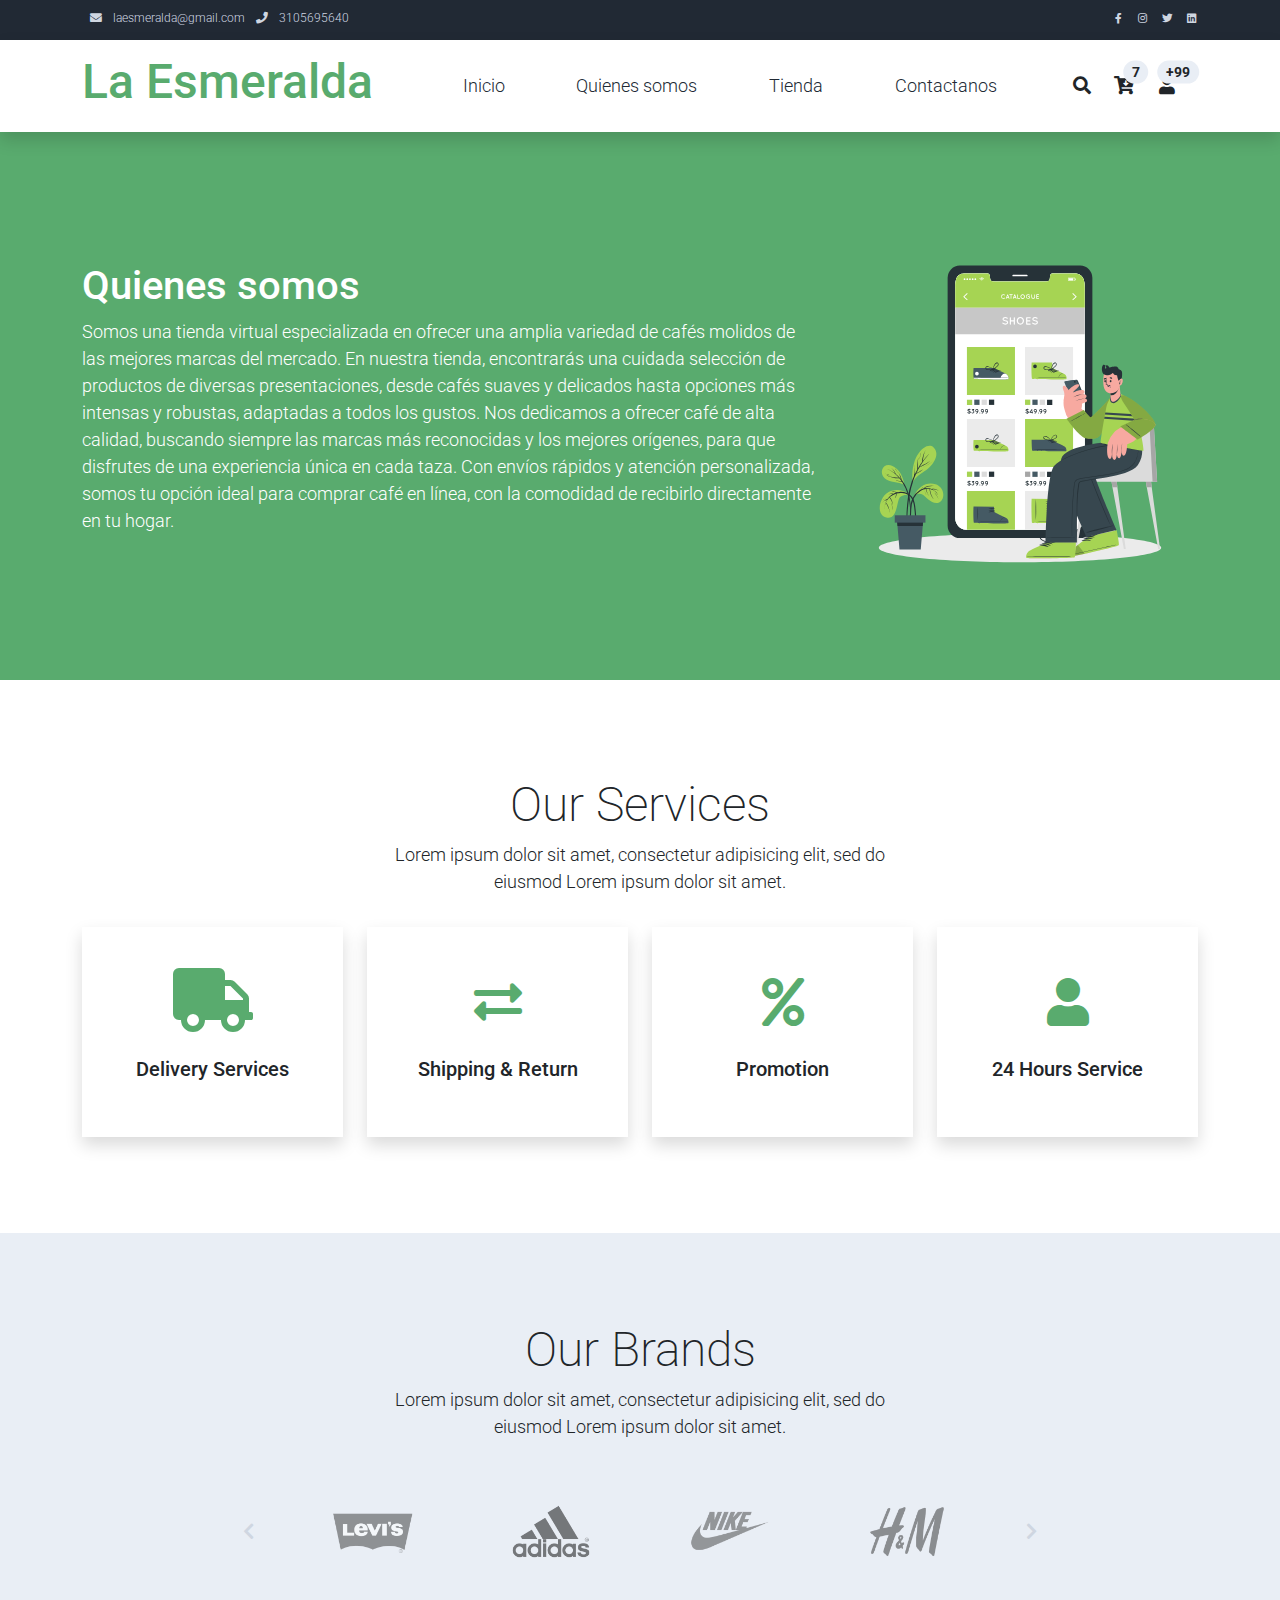
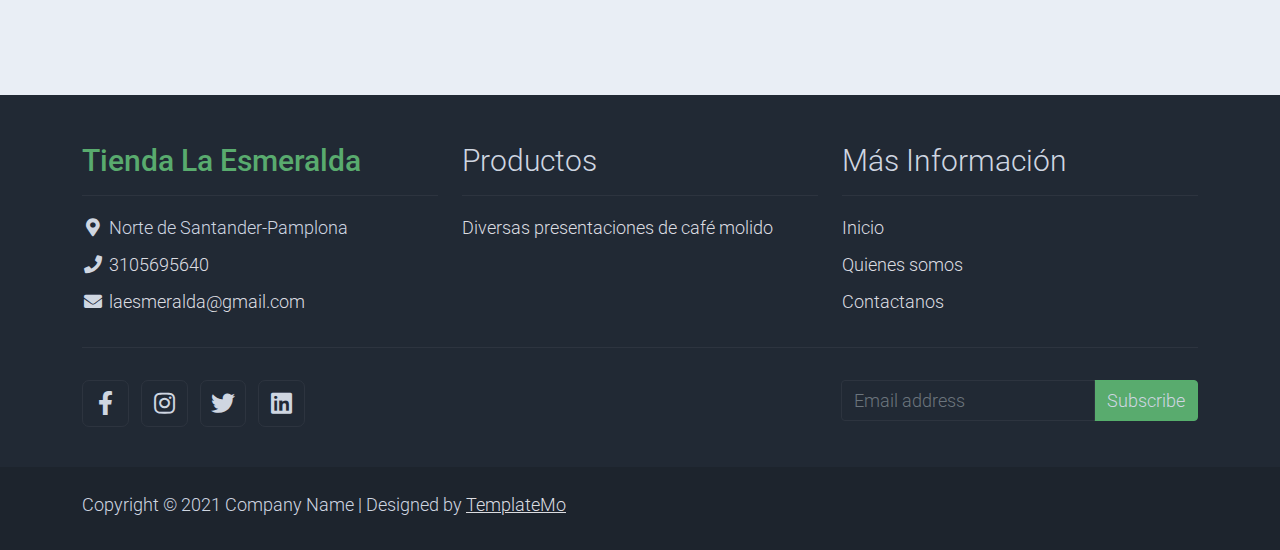
==== about.html @ 6424d11e "Add files via upload" ====
<!DOCTYPE html>
<html lang="en">

<head>
    <title>La Esmeralda-Quienes somos </title>
    <meta charset="utf-8">
    <meta name="viewport" content="width=device-width, initial-scale=1">

    <link rel="apple-touch-icon" href="assets/img/apple-icon.png">
    <link rel="shortcut icon" type="image/x-icon" href="assets/img/favicon.ico">

    <link rel="stylesheet" href="assets/css/bootstrap.min.css">
    <link rel="stylesheet" href="assets/css/templatemo.css">
    <link rel="stylesheet" href="assets/css/custom.css">

    <!-- Load fonts style after rendering the layout styles -->
    <link rel="stylesheet" href="https://fonts.googleapis.com/css2?family=Roboto:wght@100;200;300;400;500;700;900&display=swap">
    <link rel="stylesheet" href="assets/css/fontawesome.min.css">
<!--
    
TemplateMo 559 Zay Shop

https://templatemo.com/tm-559-zay-shop

-->
</head>

<body>
    <!-- Start Top Nav -->
    <nav class="navbar navbar-expand-lg bg-dark navbar-light d-none d-lg-block" id="templatemo_nav_top">
        <div class="container text-light">
            <div class="w-100 d-flex justify-content-between">
                <div>
                    <i class="fa fa-envelope mx-2"></i>
                    <a class="navbar-sm-brand text-light text-decoration-none" href="mailto:info@company.com">laesmeralda@gmail.com</a>
                    <i class="fa fa-phone mx-2"></i>
                    <a class="navbar-sm-brand text-light text-decoration-none" href="tel:010-020-0340">3105695640</a>
                </div>
                <div>
                    <a class="text-light" href="https://fb.com/templatemo" target="_blank" rel="sponsored"><i class="fab fa-facebook-f fa-sm fa-fw me-2"></i></a>
                    <a class="text-light" href="https://www.instagram.com/" target="_blank"><i class="fab fa-instagram fa-sm fa-fw me-2"></i></a>
                    <a class="text-light" href="https://twitter.com/" target="_blank"><i class="fab fa-twitter fa-sm fa-fw me-2"></i></a>
                    <a class="text-light" href="https://www.linkedin.com/" target="_blank"><i class="fab fa-linkedin fa-sm fa-fw"></i></a>
                </div>
            </div>
        </div>
    </nav>
    <!-- Close Top Nav -->


    <!-- Header -->
    <nav class="navbar navbar-expand-lg navbar-light shadow">
        <div class="container d-flex justify-content-between align-items-center">

            <a class="navbar-brand text-success logo h1 align-self-center" href="index.html">
                La Esmeralda
            </a>

            <button class="navbar-toggler border-0" type="button" data-bs-toggle="collapse" data-bs-target="#templatemo_main_nav" aria-controls="navbarSupportedContent" aria-expanded="false" aria-label="Toggle navigation">
                <span class="navbar-toggler-icon"></span>
            </button>

            <div class="align-self-center collapse navbar-collapse flex-fill  d-lg-flex justify-content-lg-between" id="templatemo_main_nav">
                <div class="flex-fill">
                    <ul class="nav navbar-nav d-flex justify-content-between mx-lg-auto">
                        <li class="nav-item">
                            <a class="nav-link" href="index.html">Inicio</a>
                        </li>
                        <li class="nav-item">
                            <a class="nav-link" href="about.html">Quienes somos</a>
                        </li>
                        <li class="nav-item">
                            <a class="nav-link" href="shop.html">Tienda</a>
                        </li>
                        <li class="nav-item">
                            <a class="nav-link" href="contact.html">Contactanos</a>
                        </li>
                    </ul>
                </div>
                <div class="navbar align-self-center d-flex">
                    <div class="d-lg-none flex-sm-fill mt-3 mb-4 col-7 col-sm-auto pr-3">
                        <div class="input-group">
                            <input type="text" class="form-control" id="inputMobileSearch" placeholder="Search ...">
                            <div class="input-group-text">
                                <i class="fa fa-fw fa-search"></i>
                            </div>
                        </div>
                    </div>
                    <a class="nav-icon d-none d-lg-inline" href="#" data-bs-toggle="modal" data-bs-target="#templatemo_search">
                        <i class="fa fa-fw fa-search text-dark mr-2"></i>
                    </a>
                    <a class="nav-icon position-relative text-decoration-none" href="#">
                        <i class="fa fa-fw fa-cart-arrow-down text-dark mr-1"></i>
                        <span class="position-absolute top-0 left-100 translate-middle badge rounded-pill bg-light text-dark">7</span>
                    </a>
                    <a class="nav-icon position-relative text-decoration-none" href="#">
                        <i class="fa fa-fw fa-user text-dark mr-3"></i>
                        <span class="position-absolute top-0 left-100 translate-middle badge rounded-pill bg-light text-dark">+99</span>
                    </a>
                </div>
            </div>

        </div>
    </nav>
    <!-- Close Header -->

    <!-- Modal -->
    <div class="modal fade bg-white" id="templatemo_search" tabindex="-1" role="dialog" aria-labelledby="exampleModalLabel" aria-hidden="true">
        <div class="modal-dialog modal-lg" role="document">
            <div class="w-100 pt-1 mb-5 text-right">
                <button type="button" class="btn-close" data-bs-dismiss="modal" aria-label="Close"></button>
            </div>
            <form action="" method="get" class="modal-content modal-body border-0 p-0">
                <div class="input-group mb-2">
                    <input type="text" class="form-control" id="inputModalSearch" name="q" placeholder="Search ...">
                    <button type="submit" class="input-group-text bg-success text-light">
                        <i class="fa fa-fw fa-search text-white"></i>
                    </button>
                </div>
            </form>
        </div>
    </div>



    <section class="bg-success py-5">
        <div class="container">
            <div class="row align-items-center py-5">
                <div class="col-md-8 text-white">
                    <h1>Quienes somos</h1>
                    <p>
                        Somos una tienda virtual especializada en ofrecer una amplia variedad de cafés molidos de las mejores marcas del mercado. En nuestra tienda, encontrarás una cuidada selección de productos de diversas presentaciones, desde cafés suaves y delicados hasta opciones más intensas y robustas, adaptadas a todos los gustos. Nos dedicamos a ofrecer café de alta calidad, buscando siempre las marcas más reconocidas y los mejores orígenes, para que disfrutes de una experiencia única en cada taza. Con envíos rápidos y atención personalizada, somos tu opción ideal para comprar café en línea, con la comodidad de recibirlo directamente en tu hogar.
                    </p>
                </div>
                <div class="col-md-4">
                    <img src="assets/img/about-hero.svg" alt="About Hero">
                </div>
            </div>
        </div>
    </section>
    <!-- Close Banner -->

    <!-- Start Section -->
    <section class="container py-5">
        <div class="row text-center pt-5 pb-3">
            <div class="col-lg-6 m-auto">
                <h1 class="h1">Our Services</h1>
                <p>
                    Lorem ipsum dolor sit amet, consectetur adipisicing elit, sed do eiusmod
                    Lorem ipsum dolor sit amet.
                </p>
            </div>
        </div>
        <div class="row">

            <div class="col-md-6 col-lg-3 pb-5">
                <div class="h-100 py-5 services-icon-wap shadow">
                    <div class="h1 text-success text-center"><i class="fa fa-truck fa-lg"></i></div>
                    <h2 class="h5 mt-4 text-center">Delivery Services</h2>
                </div>
            </div>

            <div class="col-md-6 col-lg-3 pb-5">
                <div class="h-100 py-5 services-icon-wap shadow">
                    <div class="h1 text-success text-center"><i class="fas fa-exchange-alt"></i></div>
                    <h2 class="h5 mt-4 text-center">Shipping & Return</h2>
                </div>
            </div>

            <div class="col-md-6 col-lg-3 pb-5">
                <div class="h-100 py-5 services-icon-wap shadow">
                    <div class="h1 text-success text-center"><i class="fa fa-percent"></i></div>
                    <h2 class="h5 mt-4 text-center">Promotion</h2>
                </div>
            </div>

            <div class="col-md-6 col-lg-3 pb-5">
                <div class="h-100 py-5 services-icon-wap shadow">
                    <div class="h1 text-success text-center"><i class="fa fa-user"></i></div>
                    <h2 class="h5 mt-4 text-center">24 Hours Service</h2>
                </div>
            </div>
        </div>
    </section>
    <!-- End Section -->

    <!-- Start Brands -->
    <section class="bg-light py-5">
        <div class="container my-4">
            <div class="row text-center py-3">
                <div class="col-lg-6 m-auto">
                    <h1 class="h1">Our Brands</h1>
                    <p>
                        Lorem ipsum dolor sit amet, consectetur adipisicing elit, sed do eiusmod
                        Lorem ipsum dolor sit amet.
                    </p>
                </div>
                <div class="col-lg-9 m-auto tempaltemo-carousel">
                    <div class="row d-flex flex-row">
                        <!--Controls-->
                        <div class="col-1 align-self-center">
                            <a class="h1" href="#templatemo-slide-brand" role="button" data-bs-slide="prev">
                                <i class="text-light fas fa-chevron-left"></i>
                            </a>
                        </div>
                        <!--End Controls-->

                        <!--Carousel Wrapper-->
                        <div class="col">
                            <div class="carousel slide carousel-multi-item pt-2 pt-md-0" id="templatemo-slide-brand" data-bs-ride="carousel">
                                <!--Slides-->
                                <div class="carousel-inner product-links-wap" role="listbox">

                                    <!--First slide-->
                                    <div class="carousel-item active">
                                        <div class="row">
                                            <div class="col-3 p-md-5">
                                                <a href="#"><img class="img-fluid brand-img" src="assets/img/brand_01.png" alt="Brand Logo"></a>
                                            </div>
                                            <div class="col-3 p-md-5">
                                                <a href="#"><img class="img-fluid brand-img" src="assets/img/brand_02.png" alt="Brand Logo"></a>
                                            </div>
                                            <div class="col-3 p-md-5">
                                                <a href="#"><img class="img-fluid brand-img" src="assets/img/brand_03.png" alt="Brand Logo"></a>
                                            </div>
                                            <div class="col-3 p-md-5">
                                                <a href="#"><img class="img-fluid brand-img" src="assets/img/brand_04.png" alt="Brand Logo"></a>
                                            </div>
                                        </div>
                                    </div>
                                    <!--End First slide-->

                                    <!--Second slide-->
                                    <div class="carousel-item">
                                        <div class="row">
                                            <div class="col-3 p-md-5">
                                                <a href="#"><img class="img-fluid brand-img" src="assets/img/brand_01.png" alt="Brand Logo"></a>
                                            </div>
                                            <div class="col-3 p-md-5">
                                                <a href="#"><img class="img-fluid brand-img" src="assets/img/brand_02.png" alt="Brand Logo"></a>
                                            </div>
                                            <div class="col-3 p-md-5">
                                                <a href="#"><img class="img-fluid brand-img" src="assets/img/brand_03.png" alt="Brand Logo"></a>
                                            </div>
                                            <div class="col-3 p-md-5">
                                                <a href="#"><img class="img-fluid brand-img" src="assets/img/brand_04.png" alt="Brand Logo"></a>
                                            </div>
                                        </div>
                                    </div>
                                    <!--End Second slide-->

                                    <!--Third slide-->
                                    <div class="carousel-item">
                                        <div class="row">
                                            <div class="col-3 p-md-5">
                                                <a href="#"><img class="img-fluid brand-img" src="assets/img/brand_01.png" alt="Brand Logo"></a>
                                            </div>
                                            <div class="col-3 p-md-5">
                                                <a href="#"><img class="img-fluid brand-img" src="assets/img/brand_02.png" alt="Brand Logo"></a>
                                            </div>
                                            <div class="col-3 p-md-5">
                                                <a href="#"><img class="img-fluid brand-img" src="assets/img/brand_03.png" alt="Brand Logo"></a>
                                            </div>
                                            <div class="col-3 p-md-5">
                                                <a href="#"><img class="img-fluid brand-img" src="assets/img/brand_04.png" alt="Brand Logo"></a>
                                            </div>
                                        </div>
                                    </div>
                                    <!--End Third slide-->

                                </div>
                                <!--End Slides-->
                            </div>
                        </div>
                        <!--End Carousel Wrapper-->

                        <!--Controls-->
                        <div class="col-1 align-self-center">
                            <a class="h1" href="#templatemo-slide-brand" role="button" data-bs-slide="next">
                                <i class="text-light fas fa-chevron-right"></i>
                            </a>
                        </div>
                        <!--End Controls-->
                    </div>
                </div>
            </div>
        </div>
    </section>
    <!--End Brands-->


    <!-- Start Footer -->
    <footer class="bg-dark" id="tempaltemo_footer">
        <div class="container">
            <div class="row">

                <div class="col-md-4 pt-5">
                    <h2 class="h2 text-success border-bottom pb-3 border-light logo">Tienda La Esmeralda</h2>
                    <ul class="list-unstyled text-light footer-link-list">
                        <li>
                            <i class="fas fa-map-marker-alt fa-fw"></i>
                            Norte de Santander-Pamplona
                        </li>
                        <li>
                            <i class="fa fa-phone fa-fw"></i>
                            <a class="text-decoration-none" href="tel:010-020-0340">3105695640</a>
                        </li>
                        <li>
                            <i class="fa fa-envelope fa-fw"></i>
                            <a class="text-decoration-none" href="mailto:info@company.com">laesmeralda@gmail.com</a>
                        </li>
                    </ul>
                </div>

                <div class="col-md-4 pt-5">
                    <h2 class="h2 text-light border-bottom pb-3 border-light">Productos</h2>
                    <ul class="list-unstyled text-light footer-link-list">
                        <li><a class="text-decoration-none" href="#">Diversas presentaciones de café molido</a></li>
                        
                    </ul>
                </div>

                <div class="col-md-4 pt-5">
                    <h2 class="h2 text-light border-bottom pb-3 border-light">Más Información</h2>
                    <ul class="list-unstyled text-light footer-link-list">
                        <li><a class="text-decoration-none" href="#">Inicio</a></li>
                        <li><a class="text-decoration-none" href="#">  Quienes somos</a></li>
                        <li><a class="text-decoration-none" href="#">Contactanos</a></li>
                    </ul>
                </div>

            </div>

            <div class="row text-light mb-4">
                <div class="col-12 mb-3">
                    <div class="w-100 my-3 border-top border-light"></div>
                </div>
                <div class="col-auto me-auto">
                    <ul class="list-inline text-left footer-icons">
                        <li class="list-inline-item border border-light rounded-circle text-center">
                            <a rel="nofollow" class="text-light text-decoration-none" target="_blank" href="http://fb.com/templatemo"><i class="fab fa-facebook-f fa-lg fa-fw"></i></a>
                        </li>
                        <li class="list-inline-item border border-light rounded-circle text-center">
                            <a class="text-light text-decoration-none" target="_blank" href="https://www.instagram.com/"><i class="fab fa-instagram fa-lg fa-fw"></i></a>
                        </li>
                        <li class="list-inline-item border border-light rounded-circle text-center">
                            <a class="text-light text-decoration-none" target="_blank" href="https://twitter.com/"><i class="fab fa-twitter fa-lg fa-fw"></i></a>
                        </li>
                        <li class="list-inline-item border border-light rounded-circle text-center">
                            <a class="text-light text-decoration-none" target="_blank" href="https://www.linkedin.com/"><i class="fab fa-linkedin fa-lg fa-fw"></i></a>
                        </li>
                    </ul>
                </div>
                <div class="col-auto">
                    <label class="sr-only" for="subscribeEmail">Email address</label>
                    <div class="input-group mb-2">
                        <input type="text" class="form-control bg-dark border-light" id="subscribeEmail" placeholder="Email address">
                        <div class="input-group-text btn-success text-light">Subscribe</div>
                    </div>
                </div>
            </div>
        </div>

        <div class="w-100 bg-black py-3">
            <div class="container">
                <div class="row pt-2">
                    <div class="col-12">
                        <p class="text-left text-light">
                            Copyright &copy; 2021 Company Name 
                            | Designed by <a rel="sponsored" href="https://templatemo.com/page/1" target="_blank">TemplateMo</a>
                        </p>
                    </div>
                </div>
            </div>
        </div>

    </footer>
    <!-- End Footer -->

    <!-- Start Script -->
    <script src="assets/js/jquery-1.11.0.min.js"></script>
    <script src="assets/js/jquery-migrate-1.2.1.min.js"></script>
    <script src="assets/js/bootstrap.bundle.min.js"></script>
    <script src="assets/js/templatemo.js"></script>
    <script src="assets/js/custom.js"></script>
    <!-- End Script -->
</body>

</html>
---- assets/css/templatemo.css ----
/*

TemplateMo 559 Zay Shop

https://templatemo.com/tm-559-zay-shop

---------------------------------------------
Table of contents
------------------------------------------------
1. Typography
2. General
3. Nav
4. Hero Carousel
5. Accordion
6. Shop
7. Product
8. Carousel Hero
9. Carousel Brand
10. Services
11. Contact map
12. Footer
13. Small devices (landscape phones, 576px and up)
14. Medium devices (tablets, 768px and up)
15. Large devices (desktops, 992px and up)
16. Extra large devices (large desktops, 1200px and up)
--------------------------------------------- */




/* Typography */
body, ul, li, p, a, label, input, div {
  font-family: 'Roboto', sans-serif;
  font-size: 18px !important;
  font-weight: 300 !important;
}
.h1 {
  font-family: 'Roboto', sans-serif;
  font-size: 48px !important;
  font-weight: 200 !important;
}
.h2 {
  font-family: 'Roboto', sans-serif;
  font-size: 30px !important;
  font-weight: 300;
}
.h3 {
  font-family: 'Roboto', sans-serif;
  font-size: 22px !important;
}
/* General */
.logo { font-weight: 500 !important;}
.text-warning {  color: #ede861 !important;}
.text-muted { color: #bcbcbc !important;}
.text-success { color: #59ab6e !important;}
.text-light { color: #cfd6e1 !important;}
.bg-dark { background-color: #212934 !important;}
.bg-light { background-color: #e9eef5 !important;}
.bg-black { background-color: #1d242d !important;}
.bg-success { background-color: #59ab6e !important;}
.btn-success {
  background-color: #59ab6e !important;
  border-color: #56ae6c !important;
}
.pagination .page-link:hover {color: #000;}
.pagination .page-link:hover, .pagination .page-link.active {
  background-color: #69bb7e;
  color: #fff;
}
/* Nav */
#templatemo_nav_top { min-height: 40px;}
#templatemo_nav_top * { font-size: .9em !important;}
#templatemo_main_nav a { color: #212934;}
#templatemo_main_nav a:hover { color: #69bb7e;}
#templatemo_main_nav .navbar .nav-icon { margin-right: 20px;}

/* Hero Carousel */
#template-mo-zay-hero-carousel { background: #efefef !important;}
/* Accordion */
.templatemo-accordion a { color: #000;}
.templatemo-accordion a:hover { color: #333d4a;}
/* Shop */
.shop-top-menu a:hover { color: #69bb7e !important;}
/* Product */
.product-wap { box-shadow: 0px 5px 10px 0px rgba(0, 0, 0, 0.10);}
.product-wap .product-color-dot.color-dot-red { background:#f71515;}
.product-wap .product-color-dot.color-dot-blue { background:#6db4fe;}
.product-wap .product-color-dot.color-dot-black { background:#000000;}
.product-wap .product-color-dot.color-dot-light { background:#e0e0e0;}
.product-wap .product-color-dot.color-dot-green { background:#0bff7e;}
.card.product-wap .card .product-overlay {
  background: rgba(0,0,0,.2);
  visibility: hidden;
  opacity: 0;
  transition: .3s;
}
.card.product-wap:hover .card .product-overlay {
  visibility: visible;
  opacity: 1;
}
.card.product-wap a { color: #000;}
#carousel-related-product .slick-slide:focus { outline: none !important;}
#carousel-related-product .slick-dots li button:before {
  font-size: 15px;
  margin-top: 20px;
}
/* Brand */
.brand-img {
  filter: grayscale(100%);
  opacity: 0.5;
  transition: .5s;
}
.brand-img:hover {
  filter: grayscale(0%);
  opacity: 1;
}
/* Carousel Hero */
#template-mo-zay-hero-carousel .carousel-indicators li {
  margin-top: -50px;
  background-color: #59ab6e;
}
#template-mo-zay-hero-carousel .carousel-control-next i,
#template-mo-zay-hero-carousel .carousel-control-prev i {
  color: #59ab6e !important;
  font-size: 2.8em !important;
}
/* Carousel Brand */
.tempaltemo-carousel .h1 {
  font-size: .5em !important;
  color: #000 !important;
}
/* Services */
.services-icon-wap {transition: .3s;}
.services-icon-wap:hover, .services-icon-wap:hover i {color: #fff;}
.services-icon-wap:hover {background: #69bb7e;}
/* Contact map */
.leaflet-control a, .leaflet-control { font-size: 10px !important;}
.form-control { border: 1px solid #e8e8e8;}
/* Footer */
#tempaltemo_footer a { color: #dcdde1;}
#tempaltemo_footer a:hover { color: #68bb7d;}
#tempaltemo_footer ul.footer-link-list li { padding-top: 10px;}
#tempaltemo_footer ul.footer-icons li {
  width: 2.6em;
  height: 2.6em;
  line-height: 2.6em;
}
#tempaltemo_footer ul.footer-icons li:hover {
  background-color: #cfd6e1;
  transition: .5s;
}
#tempaltemo_footer ul.footer-icons li:hover i {
  color: #212934;
  transition: .5s;
}
#tempaltemo_footer .border-light { border-color: #2d343f !important;}
/*
// Extra small devices (portrait phones, less than 576px)
// No media query since this is the default in Bootstrap
*/
/* Small devices (landscape phones, 576px and up)*/
.product-wap .h3, .product-wap li, .product-wap i, .product-wap p {
  font-size: 12px !important;
}
.product-wap .product-color-dot {
  width: 6px;
  height: 6px;
}

@media (min-width: 576px) {
  .tempaltemo-carousel .h1 { font-size: 1em !important;}
}

/*// Medium devices (tablets, 768px and up)*/
@media (min-width: 768px) {
  #templatemo_main_nav .navbar-nav {max-width: 450px;}
 }

/* Large devices (desktops, 992px and up)*/
@media (min-width: 992px) {
  #templatemo_main_nav .navbar-nav {max-width: 550px;}
  #template-mo-zay-hero-carousel .carousel-item {min-height: 30rem !important;}
  .product-wap .h3, .product-wap li, .product-wap i, .product-wap p {font-size: 18px !important;}
  .product-wap .product-color-dot {
    width: 12px;
    height: 12px;
  }
}

/* Extra large devices (large desktops, 1200px and up)*/
@media (min-width: 1200px) {}
---- assets/css/custom.css ----
/*
Custom Css
*/
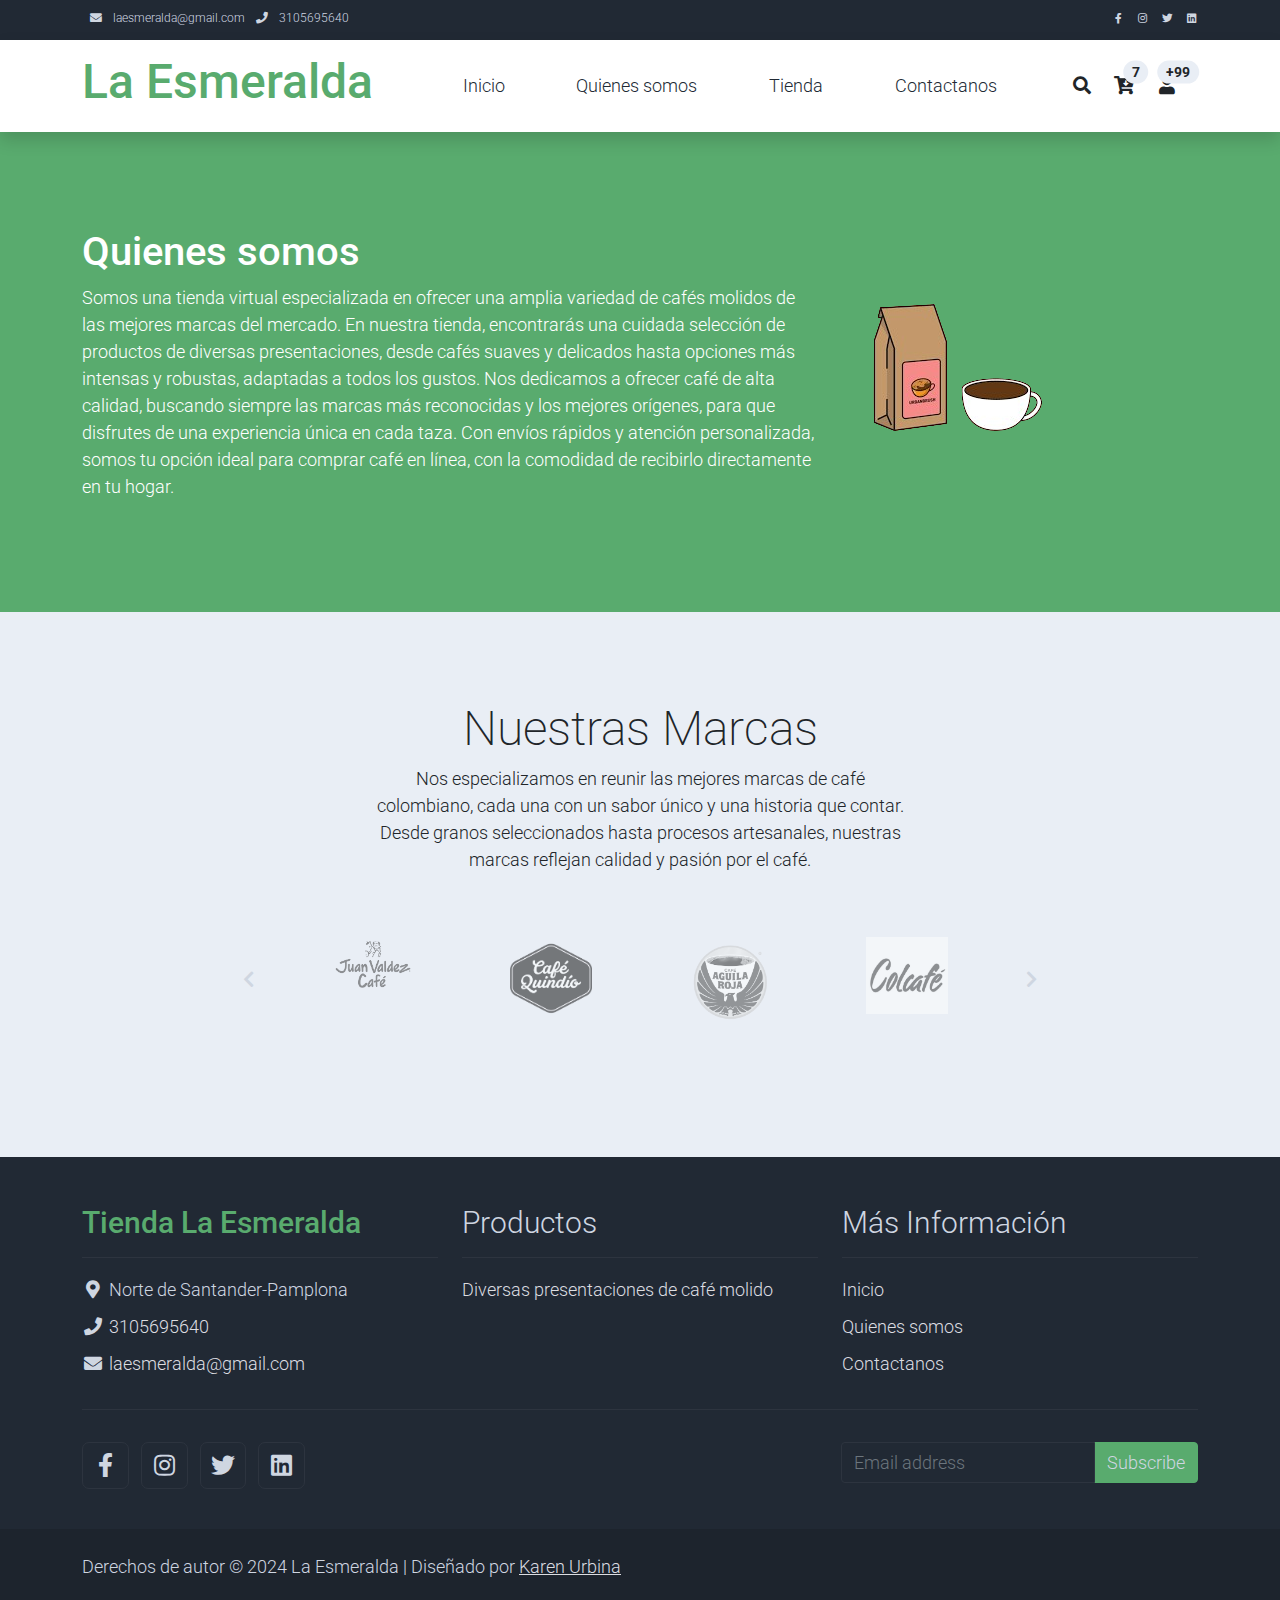
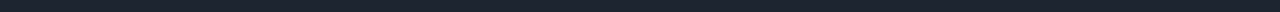
==== commit bba61b13: "Entrega" ====
--- a/about.html
+++ b/about.html
@@ -133,7 +133,7 @@
                     </p>
                 </div>
                 <div class="col-md-4">
-                    <img src="assets/img/about-hero.svg" alt="About Hero">
+                    <img src="assets/img/imagenlalal.png" alt="About Hero">
                 </div>
             </div>
         </div>
@@ -141,47 +141,6 @@
     <!-- Close Banner -->
 
     <!-- Start Section -->
-    <section class="container py-5">
-        <div class="row text-center pt-5 pb-3">
-            <div class="col-lg-6 m-auto">
-                <h1 class="h1">Our Services</h1>
-                <p>
-                    Lorem ipsum dolor sit amet, consectetur adipisicing elit, sed do eiusmod
-                    Lorem ipsum dolor sit amet.
-                </p>
-            </div>
-        </div>
-        <div class="row">
-
-            <div class="col-md-6 col-lg-3 pb-5">
-                <div class="h-100 py-5 services-icon-wap shadow">
-                    <div class="h1 text-success text-center"><i class="fa fa-truck fa-lg"></i></div>
-                    <h2 class="h5 mt-4 text-center">Delivery Services</h2>
-                </div>
-            </div>
-
-            <div class="col-md-6 col-lg-3 pb-5">
-                <div class="h-100 py-5 services-icon-wap shadow">
-                    <div class="h1 text-success text-center"><i class="fas fa-exchange-alt"></i></div>
-                    <h2 class="h5 mt-4 text-center">Shipping & Return</h2>
-                </div>
-            </div>
-
-            <div class="col-md-6 col-lg-3 pb-5">
-                <div class="h-100 py-5 services-icon-wap shadow">
-                    <div class="h1 text-success text-center"><i class="fa fa-percent"></i></div>
-                    <h2 class="h5 mt-4 text-center">Promotion</h2>
-                </div>
-            </div>
-
-            <div class="col-md-6 col-lg-3 pb-5">
-                <div class="h-100 py-5 services-icon-wap shadow">
-                    <div class="h1 text-success text-center"><i class="fa fa-user"></i></div>
-                    <h2 class="h5 mt-4 text-center">24 Hours Service</h2>
-                </div>
-            </div>
-        </div>
-    </section>
     <!-- End Section -->
 
     <!-- Start Brands -->
@@ -189,10 +148,9 @@
         <div class="container my-4">
             <div class="row text-center py-3">
                 <div class="col-lg-6 m-auto">
-                    <h1 class="h1">Our Brands</h1>
+                    <h1 class="h1">Nuestras Marcas</h1>
                     <p>
-                        Lorem ipsum dolor sit amet, consectetur adipisicing elit, sed do eiusmod
-                        Lorem ipsum dolor sit amet.
+                        Nos especializamos en reunir las mejores marcas de café colombiano, cada una con un sabor único y una historia que contar. Desde granos seleccionados hasta procesos artesanales, nuestras marcas reflejan calidad y pasión por el café. 
                     </p>
                 </div>
                 <div class="col-lg-9 m-auto tempaltemo-carousel">
@@ -215,58 +173,24 @@
                                     <div class="carousel-item active">
                                         <div class="row">
                                             <div class="col-3 p-md-5">
-                                                <a href="#"><img class="img-fluid brand-img" src="assets/img/brand_01.png" alt="Brand Logo"></a>
+                                                <a href="#"><img class="img-fluid brand-img" src="assets/img/LOGOJVCAFEROJO-02.png" alt="Brand Logo"></a>
                                             </div>
                                             <div class="col-3 p-md-5">
-                                                <a href="#"><img class="img-fluid brand-img" src="assets/img/brand_02.png" alt="Brand Logo"></a>
+                                                <a href="#"><img class="img-fluid brand-img" src="assets/img/logoQuindio.png" alt="Brand Logo"></a>
                                             </div>
                                             <div class="col-3 p-md-5">
-                                                <a href="#"><img class="img-fluid brand-img" src="assets/img/brand_03.png" alt="Brand Logo"></a>
+                                                <a href="#"><img class="img-fluid brand-img" src="assets/img/LogoAguilaRoja.png" alt="Brand Logo"></a>
                                             </div>
                                             <div class="col-3 p-md-5">
-                                                <a href="#"><img class="img-fluid brand-img" src="assets/img/brand_04.png" alt="Brand Logo"></a>
+                                                <a href="#"><img class="img-fluid brand-img" src="assets/img/Logocolcafe.png" alt="Brand Logo"></a>
                                             </div>
                                         </div>
                                     </div>
                                     <!--End First slide-->
 
-                                    <!--Second slide-->
-                                    <div class="carousel-item">
-                                        <div class="row">
-                                            <div class="col-3 p-md-5">
-                                                <a href="#"><img class="img-fluid brand-img" src="assets/img/brand_01.png" alt="Brand Logo"></a>
-                                            </div>
-                                            <div class="col-3 p-md-5">
-                                                <a href="#"><img class="img-fluid brand-img" src="assets/img/brand_02.png" alt="Brand Logo"></a>
-                                            </div>
-                                            <div class="col-3 p-md-5">
-                                                <a href="#"><img class="img-fluid brand-img" src="assets/img/brand_03.png" alt="Brand Logo"></a>
-                                            </div>
-                                            <div class="col-3 p-md-5">
-                                                <a href="#"><img class="img-fluid brand-img" src="assets/img/brand_04.png" alt="Brand Logo"></a>
-                                            </div>
-                                        </div>
-                                    </div>
-                                    <!--End Second slide-->
-
-                                    <!--Third slide-->
-                                    <div class="carousel-item">
-                                        <div class="row">
-                                            <div class="col-3 p-md-5">
-                                                <a href="#"><img class="img-fluid brand-img" src="assets/img/brand_01.png" alt="Brand Logo"></a>
-                                            </div>
-                                            <div class="col-3 p-md-5">
-                                                <a href="#"><img class="img-fluid brand-img" src="assets/img/brand_02.png" alt="Brand Logo"></a>
-                                            </div>
-                                            <div class="col-3 p-md-5">
-                                                <a href="#"><img class="img-fluid brand-img" src="assets/img/brand_03.png" alt="Brand Logo"></a>
-                                            </div>
-                                            <div class="col-3 p-md-5">
-                                                <a href="#"><img class="img-fluid brand-img" src="assets/img/brand_04.png" alt="Brand Logo"></a>
-                                            </div>
-                                        </div>
-                                    </div>
-                                    <!--End Third slide-->
+                                   
+                                   
+                                
 
                                 </div>
                                 <!--End Slides-->
@@ -366,8 +290,8 @@
                 <div class="row pt-2">
                     <div class="col-12">
                         <p class="text-left text-light">
-                            Copyright &copy; 2021 Company Name 
-                            | Designed by <a rel="sponsored" href="https://templatemo.com/page/1" target="_blank">TemplateMo</a>
+                            Derechos de autor &copy; 2024 La Esmeralda 
+                            | Diseñado por <a rel="sponsored" href="https://templatemo.com/page/1" target="_blank">Karen Urbina</a>
                         </p>
                     </div>
                 </div>
